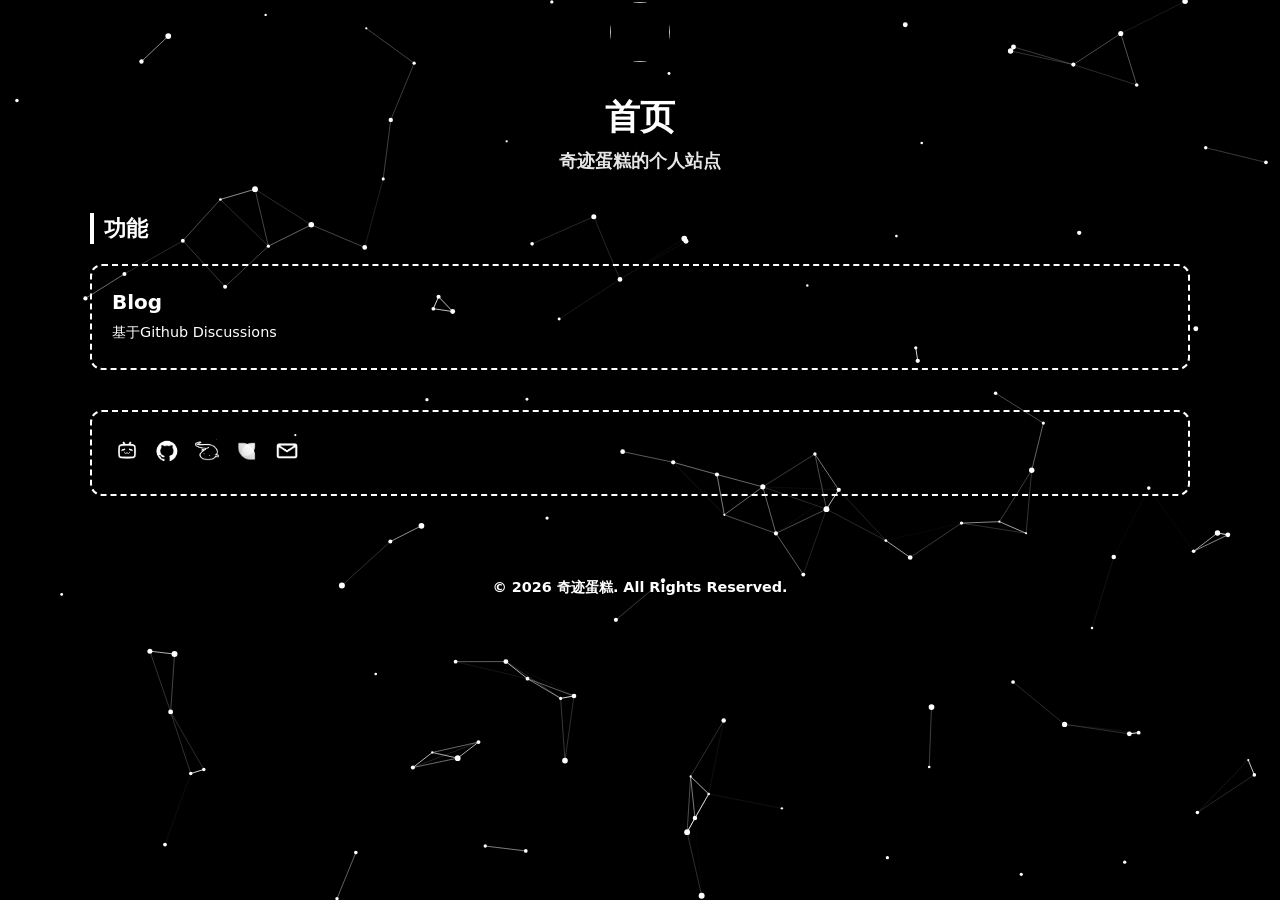
==== index.html @ 544276ec "更新文件" ====
<!doctype html>
<html lang="zh-CN">

<head>
    <meta charset="UTF-8">
    <meta name="viewport" content="width=device-width, initial-scale=1.0">
    <title>首页</title>
    <link href="css/loading.css" rel="stylesheet">
    <link href="css/base.css" rel="stylesheet">
</head>

<body>
    <div id="preloader">
        <div class="circle"></div>
    </div>
    <header class="header"><img class="header-center header-main"></header><canvas id="particleCanvas"></canvas>
    <main class="container">
        <div class="page-title">
            <h1>首页</h1>
            <p><strong>奇迹蛋糕的个人站点</strong></p>
        </div>
        <section class="card-group">
            <h2 class="group-title">功能</h2>
            <div class="card-grid"><a href="blog" class="nav-card">
                    <h3>Blog</h3>
                    <p>基于Github Discussions</p>
                </a></div>
        </section>
        <section class="nav-card">
            <div class="card-flex">
                <a href="https://b23.tv/E1e1zZM" target="_blank">
                    <img src="img/bilibili.png">
                </a>
                <a href="https://github.com/wpqppqqy" target="_blank">
                    <img src="img/github.png">
                </a>
                <a href="https://www.ifdian.net/a/wpqppqqy" target="_blank">
                    <img src="img/ifdian.png">
                </a>
                <a href="http://huaban.com/user/qmols2a9va" target="_blank">
                    <img src="img/huaban.png">
                </a>
                <a href="mailto:wpqppqqy@163.com">
                    <img src="img/mail.png">
                </a>
            </div>
        </section>
    </main>
    <footer class="footer">
        <p><strong>© 2026 奇迹蛋糕. All Rights Reserved.</strong></p>
    </footer>
    <script src="js/particle.js?id=particleCanvas"></script>
    <script src="js/animation.js"></script>
    <script src="js/loading.js"></script>
</body>

</html>
---- css/loading.css ----
@keyframes spin {
    to {
        transform: rotate(360deg)
    }
}

#preloader {
    position: fixed;
    top: 0;
    left: 0;
    width: 100vw;
    height: 100vh;
    background: #000000;
    display: flex;
    flex-direction: column;
    justify-content: center;
    align-items: center;
    z-index: 100;
    font-family: system-ui, sans-serif;
    color: #ffffff;
    transition: opacity 0.6s ease;
}

#preloader.hidden {
    opacity: 0;
    pointer-events: none
}

.circle {
    width: 80px;
    height: 80px;
    border: 10px solid #7f151515;
    border-top-color: #ffffff;
    border-radius: 50%;
    animation: spin 1s linear infinite;
    margin-bottom: 20px
}
---- css/base.css ----
* {
    margin: 0;
    padding: 0;
    box-sizing: border-box;
}

body {
    background: #000000;
    font-family: system-ui;
    min-height: 100vh;
    padding-top: 64px;
}

header.header {
    position: fixed;
    top: 0;
    left: 0;
    width: 100%;
    height: 64px;
    display: flex;
    background: transparent;
    align-items: center;
    justify-content: center;
    padding: 0 20px;
    z-index: 10;
}

.header-main {
    width: 60px;
    height: 60px;
    border-radius: 50%;
    transform: translateY(43.5vh);
    pfont-size: 1.3rem;
    font-weight: 600;
    color: #ffffff;
    text-align: center;
    opacity: 1;
    transition: all 0.3s ease;
}

.header-main.move {
    transform: none;
}

.header-main.hidden {
    opacity: 0;
    transform: translateY(-20px);
}

.header-center {
    pfont-size: 1.3rem;
    font-weight: 600;
    color: #ffffff;
    text-align: center;
    opacity: 1;
    transition: all 0.3s ease;
}

.header-center.hidden {
    opacity: 0;
    transform: translateY(-20px);
}

.container {
    max-width: 1100px;
    width: 92%;
    margin: 30px auto 60px;
}

.page-title {
    text-align: center;
    color: #ffffff;
    margin-bottom: 40px;
}

.page-title h1 {
    font-size: 2.2rem;
    margin-bottom: 8px;
}

.page-title p {
    font-size: 1.1rem;
    opacity: 0.9;
    font-weight: 300;
}

.card-group {
    margin-bottom: 40px;
}

.group-title {
    color: #ffffff;
    font-size: 1.4rem;
    margin-bottom: 20px;
    padding-left: 10px;
    border-left: 4px solid #ffffff;
}

.card-grid {
    display: grid;
    grid-template-columns: repeat(auto-fit, minmax(220px, 1fr));
    gap: 20px;
}

.card-flex {
    display: flex;
    grid-template-columns: repeat(auto-fit, minmax(220px, 1fr));
    gap: 10px;
}

.card-flex img {
    width: 30px;
    height: 30px;
    border-radius: 50%;
}

.nav-card {
    background: transparent;
    border-radius: 12px;
    padding: 24px 20px;
    text-decoration: none;
    color: #ffffff;
    cursor: pointer;
    transition: all 0.3s ease;
    border: 2px dashed #ffffff;
}

.nav-card:hover {
    transform: translateY(-6px);
}

.nav-card h3 {
    font-size: 1.25rem;
    margin-bottom: 8px;
}

.nav-card p {
    font-size: 0.9rem;
    color: #ffffff;
    line-height: 1.5;
}

footer.footer {
    position: relative;
    text-align: center;
    color: #ffffff;
    padding-bottom: 40px;
    font-size: 0.9rem;
    top: 0;
    left: 0;
    width: 100%;
    height: 64px;
    background: transparent;
    display: flex;
    flex-direction: column;
    align-items: center;
    justify-content: center;
    padding: 0 20px;
    z-index: 10;
}

@media (max-width:480px) {
    .page-title h1 {
        font-size: 1.8rem;
    }

    .card-grid {
        grid-template-columns: 1fr;
    }

    .card-flex {
        grid-template-columns: 1fr;
    }
}
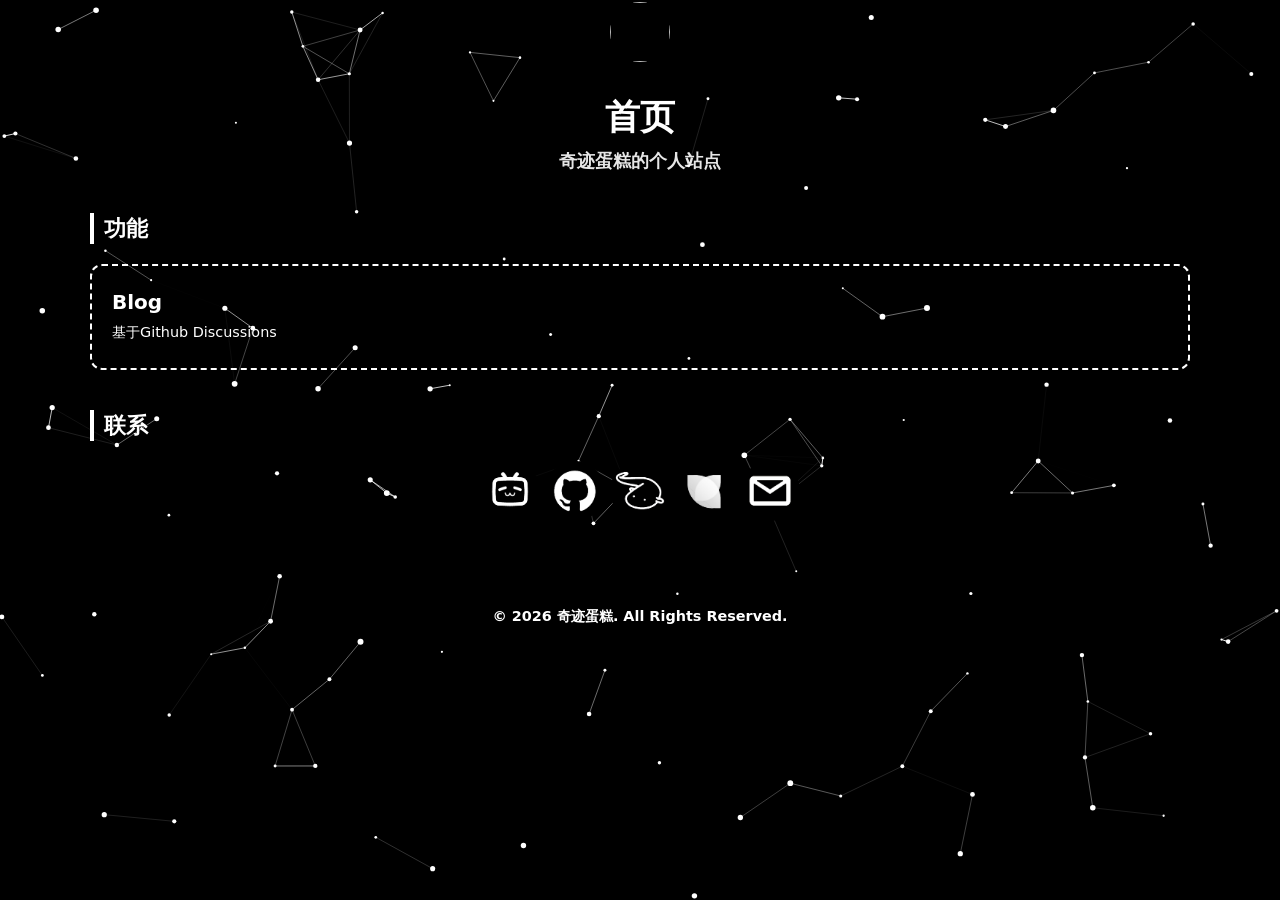
==== commit f30ca331: "更新文件" ====
--- a/index.html
+++ b/index.html
@@ -26,7 +26,8 @@
                     <p>基于Github Discussions</p>
                 </a></div>
         </section>
-        <section class="nav-card">
+        <section>
+            <h2 class="group-title">联系</h2>
             <div class="card-flex">
                 <a href="https://b23.tv/E1e1zZM" target="_blank">
                     <img src="img/bilibili.png">
--- a/css/base.css
+++ b/css/base.css
@@ -105,12 +105,14 @@
 .card-flex {
     display: flex;
     grid-template-columns: repeat(auto-fit, minmax(220px, 1fr));
-    gap: 10px;
+    gap: 5px;
+    align-items: center;
+    justify-content: center;
 }
 
 .card-flex img {
-    width: 30px;
-    height: 30px;
+    width: 60px;
+    height: 60px;
     border-radius: 50%;
 }
 
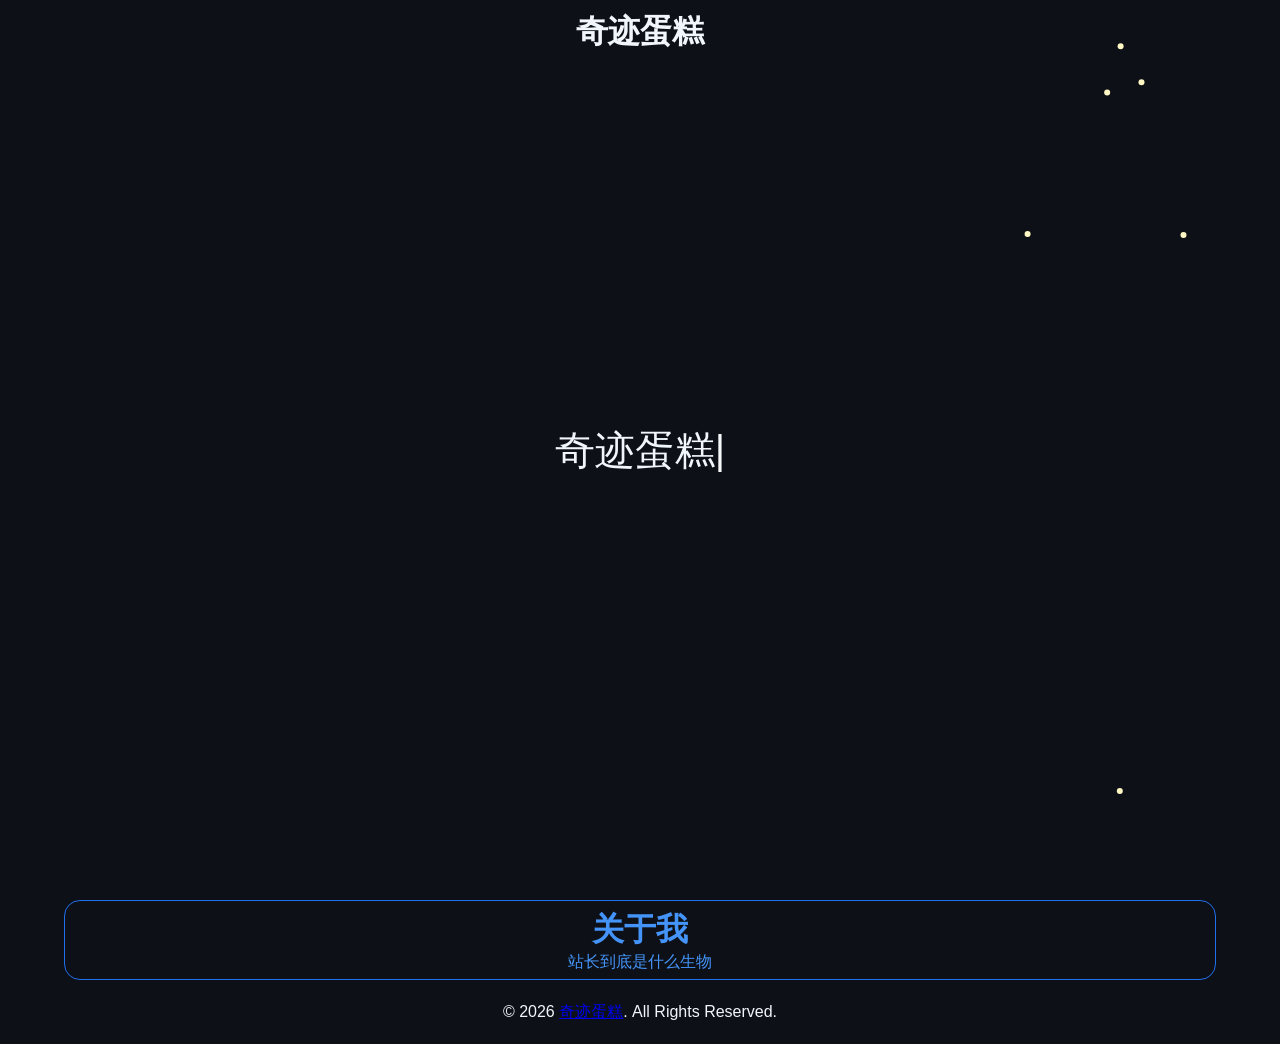
==== commit 6d37b49b: "添加极简网页主体" ====
--- a/index.html
+++ b/index.html
@@ -1,58 +1,246 @@
 <!doctype html>
 <html lang="zh-CN">
-
 <head>
     <meta charset="UTF-8">
     <meta name="viewport" content="width=device-width, initial-scale=1.0">
-    <title>首页</title>
-    <link href="css/loading.css" rel="stylesheet">
-    <link href="css/base.css" rel="stylesheet">
+    <title>奇迹蛋糕</title>
+    <style>
+        * {
+            margin: 0;
+            padding: 0;
+            box-sizing: border-box;
+        }
+        html {
+            --main-color: #0d1117;
+            --text-color: #f0f6fc;
+            --star-color: #fff8c5;
+            --type-color: #f6f8fa;
+            --header-color: transparent;
+            --footer-color: transparent;
+            --card-border-color: #1f6feb;
+            --card-title-color: #4493f8;
+            --card-text-color: #4493f8;
+            width: 100vw;
+            height: 100vh;
+            background: var(--main-color);
+            color: var(--text-color);
+            font-family: sans-serif;
+            font-size: 16px;
+        }
+        header {
+            position: fixed;
+            width: 100vw;
+            height: 4rem;
+            display: flex;
+            background: var(--header-color);
+            align-items: center;
+            justify-content: center;
+            z-index: 10;
+        }
+        .header-center {
+            color: var(--text-color);
+            text-align: center;
+        }
+        .hero {
+            width: 100vw;
+            height: 100vh;
+            display: flex;
+            flex-direction: column;
+            align-items: center;
+            justify-content: center;
+        }
+        #particleCanvas {
+            position: absolute;
+            width: 100vw;
+            height: 100vh;
+        }
+        .typewriter {
+            text-align: center;
+            font-size: 2.5rem;
+            font-weight: 500;
+            max-width: 90vw;
+            color: var(--text-color);
+        }
+        .typewriter::after {
+            content: "|";
+            color: var(--type-color);
+            animation: blink 1s infinite;
+        }
+        .content {
+            display: grid;
+            place-items: center;
+        }
+        .card {
+            display: flex;
+            flex-direction: column;
+            align-items: center;
+            justify-content: center;
+            height: 5rem;
+            width: 90vw;
+            border: 0.1rem solid var(--card-border-color);
+            border-radius: 1rem;
+            text-decoration: none;
+        }
+        .card h1 {
+            color: var(--card-title-color);
+        }
+        .card p {
+            color: var(--card-text-color);
+        }
+        footer {
+            position: relative;
+            text-align: center;
+            color: var(--text-color);
+            width: 100vw;
+            height: 4rem;
+            background: var(--footer-color);
+            display: flex;
+            flex-direction: column;
+            align-items: center;
+            justify-content: center;
+        }
+        footer.p {
+            white-space: nowrap;
+        }
+        @keyframes blink {
+            0% {
+                opacity: 1;
+            }
+            50% {
+                opacity: 0;
+            }
+        }
+        @media (max-width: 768px) {
+            html {
+                font-size: 14px;
+            }
+        }
+    </style>
 </head>
-
 <body>
-    <div id="preloader">
-        <div class="circle"></div>
-    </div>
-    <header class="header"><img class="header-center header-main"></header><canvas id="particleCanvas"></canvas>
-    <main class="container">
-        <div class="page-title">
-            <h1>首页</h1>
-            <p><strong>奇迹蛋糕的个人站点</strong></p>
+    <header>
+        <h1 class="header-center">奇迹蛋糕</h1>
+    </header>
+    <main>
+        <div class="hero">
+            <div class="typewriter"></div> <canvas id="particleCanvas"></canvas>
         </div>
-        <section class="card-group">
-            <h2 class="group-title">功能</h2>
-            <div class="card-grid"><a href="blog" class="nav-card">
-                    <h3>Blog</h3>
-                    <p>基于Github Discussions</p>
-                </a></div>
-        </section>
-        <section>
-            <h2 class="group-title">联系</h2>
-            <div class="card-flex">
-                <a href="https://b23.tv/E1e1zZM" target="_blank">
-                    <img src="img/bilibili.png">
-                </a>
-                <a href="https://github.com/wpqppqqy" target="_blank">
-                    <img src="img/github.png">
-                </a>
-                <a href="https://www.ifdian.net/a/wpqppqqy" target="_blank">
-                    <img src="img/ifdian.png">
-                </a>
-                <a href="http://huaban.com/user/qmols2a9va" target="_blank">
-                    <img src="img/huaban.png">
-                </a>
-                <a href="mailto:wpqppqqy@163.com">
-                    <img src="img/mail.png">
-                </a>
-            </div>
-        </section>
+        <div class="content"> <a class="card" href="https://wpqppqqy.github.io/wpqppqqy/">
+                <h1>关于我</h1>
+                <p>站长到底是什么生物</p> </a>
+        </div> </div>
     </main>
-    <footer class="footer">
-        <p><strong>© 2026 奇迹蛋糕. All Rights Reserved.</strong></p>
+    <footer>
+        <p>© 2026 <a href="https://wpqppqqy.github.io/">奇迹蛋糕</a>. All Rights Reserved.
+        <p>
     </footer>
-    <script src="js/particle.js?id=particleCanvas"></script>
-    <script src="js/animation.js"></script>
-    <script src="js/loading.js"></script>
+    <script>
+        const html = document.documentElement;
+        const canvas = document.getElementById('particleCanvas');
+        if (!canvas)
+            throw new Error(`Canvas element not found: ${canvasId}`);
+        const ctx = canvas.getContext('2d');
+        if (!ctx)
+            throw new Error('2D context not available');
+        let DPR = window.devicePixelRatio || 1;
+        function resizeCanvas() {
+            DPR = window.devicePixelRatio || 1;
+            const wCss = window.innerWidth;
+            const hCss = window.innerHeight;
+            canvas.style.width = wCss + 'px';
+            canvas.style.height = hCss + 'px';
+            canvas.width = Math.round(wCss * DPR);
+            canvas.height = Math.round(hCss * DPR);
+            ctx.setTransform(DPR, 0, 0, DPR, 0, 0)
+        }
+        resizeCanvas();
+        window.addEventListener('resize', resizeCanvas);
+        const maxCount = 100;
+        const speed = 5;
+        const radius = 3;
+        const color = getComputedStyle(html).getPropertyValue('--star-color').trim();
+        ;
+        let w = canvas.width / DPR;
+        let h = canvas.height / DPR;
+        const spawnRange = {
+            min: 100,
+            max: 500
+        };
+        let lastTime = 0;
+        const particles = [];
+        class Particle {
+            constructor() {
+                this.x = w;
+                this.y = (Math.random() - 0.25) * h;
+                this.v = -(Math.random() + 0.5) * speed * 2;
+                this.radius = radius
+            }
+            update() {
+                this.x += this.v;
+                this.y -= this.v
+            }
+            draw() {
+                ctx.beginPath();
+                ctx.arc(this.x, this.y, this.radius, 0, Math.PI * 2);
+                ctx.fillStyle = color;
+                ctx.fill()
+            }
+        }
+        function spawn(timestamp) {
+            const delay = Math.random() * (spawnRange.max - spawnRange.min) + spawnRange.min;
+            if (timestamp - lastTime > delay && particles.length < maxCount) {
+                particles.push(new Particle());
+                lastTime = timestamp
+            }
+        }
+        function loop(timestamp) {
+            w = canvas.width / DPR;
+            h = canvas.height / DPR;
+            ctx.clearRect(0, 0, w, h);
+            spawn(timestamp);
+            for (let i = particles.length - 1; i >= 0; i--) {
+                const p = particles[i];
+                p.update();
+                if (p.x + p.radius < 0) {
+                    particles.splice(i, 1)
+                } else {
+                    p.draw()
+                }
+            }
+            requestAnimationFrame(loop)
+        }
+        loop(0)
+    </script>
+    <script src="slogan.js"></script>
+    <script>
+        const textList = slogan.map(slogan => slogan.trim());
+        const typingSpeed = 50;
+        const deleteSpeed = 50;
+        const pauseTime = 2000;
+        const waitTime = 500;
+        let textIndex = 0;
+        let charIndex = 0;
+        const text = document.querySelector('.typewriter');
+        function typeWriter() {
+            if (charIndex < textList[textIndex].length) {
+                text.textContent += textList[textIndex].charAt(charIndex);
+                charIndex++;
+                setTimeout(typeWriter, typingSpeed)
+            } else {
+                setTimeout(deleteText, pauseTime)
+            }
+        }
+        function deleteText() {
+            if (charIndex > 0) {
+                text.textContent = textList[textIndex].substring(0, charIndex - 1);
+                charIndex--;
+                setTimeout(deleteText, deleteSpeed)
+            } else {
+                textIndex = Number.parseInt(Math.random() * textList.length);
+                setTimeout(typeWriter, waitTime)
+            }
+        }
+        window.onload = typeWriter
+    </script>
 </body>
-
-</html>+</html>
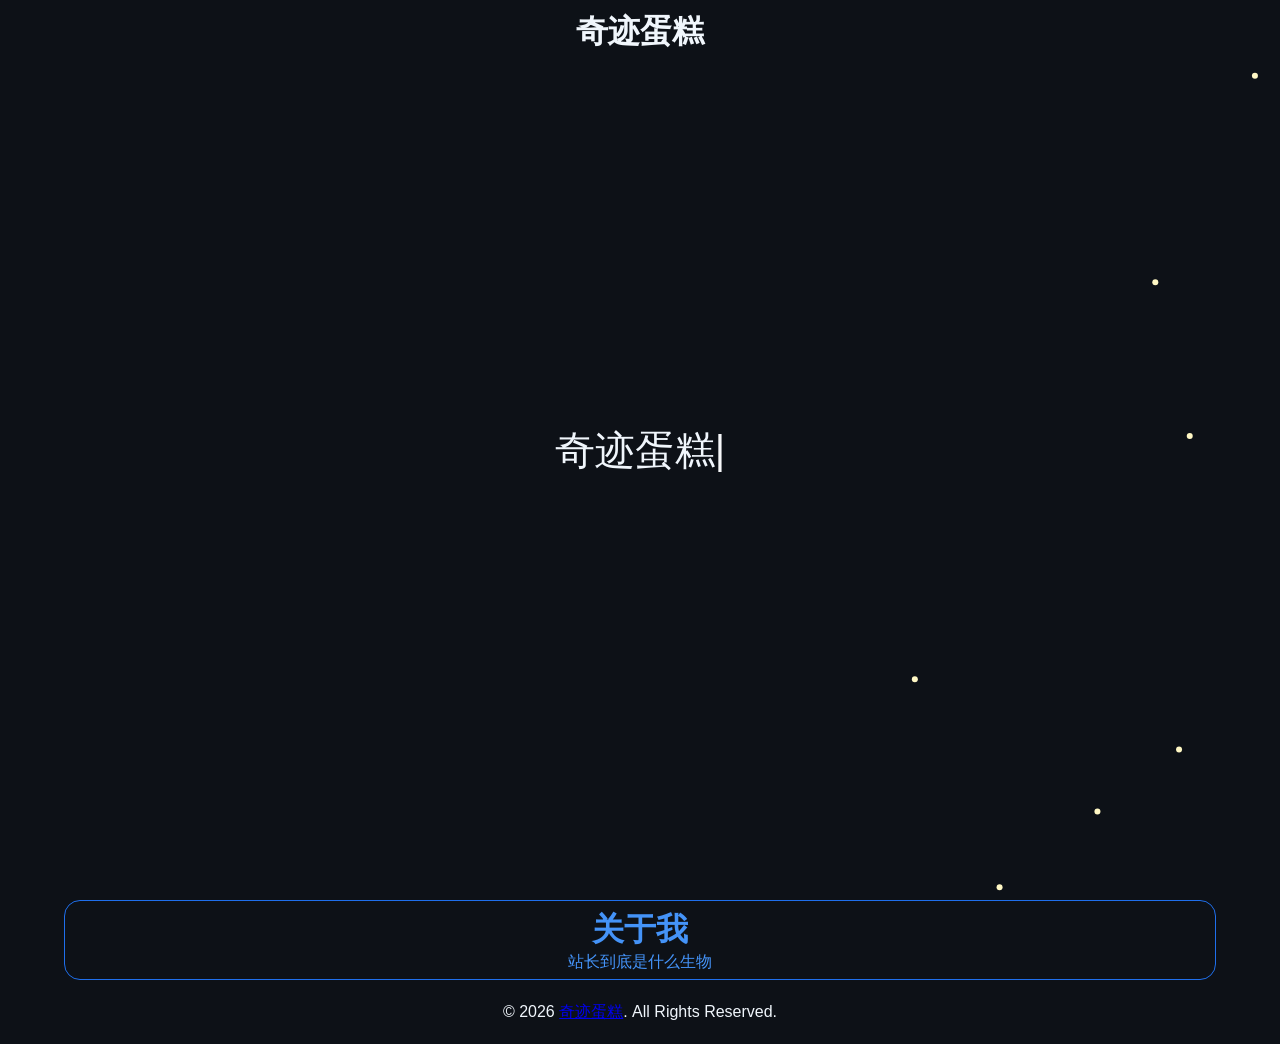
==== commit cb3b2f55: "更改光标闪烁形式" ====
--- a/index.html
+++ b/index.html
@@ -45,7 +45,6 @@
             width: 100vw;
             height: 100vh;
             display: flex;
-            flex-direction: column;
             align-items: center;
             justify-content: center;
         }
@@ -103,10 +102,10 @@
             white-space: nowrap;
         }
         @keyframes blink {
-            0% {
+            0%, 50% {
                 opacity: 1;
             }
-            50% {
+            51%, 100% {
                 opacity: 0;
             }
         }
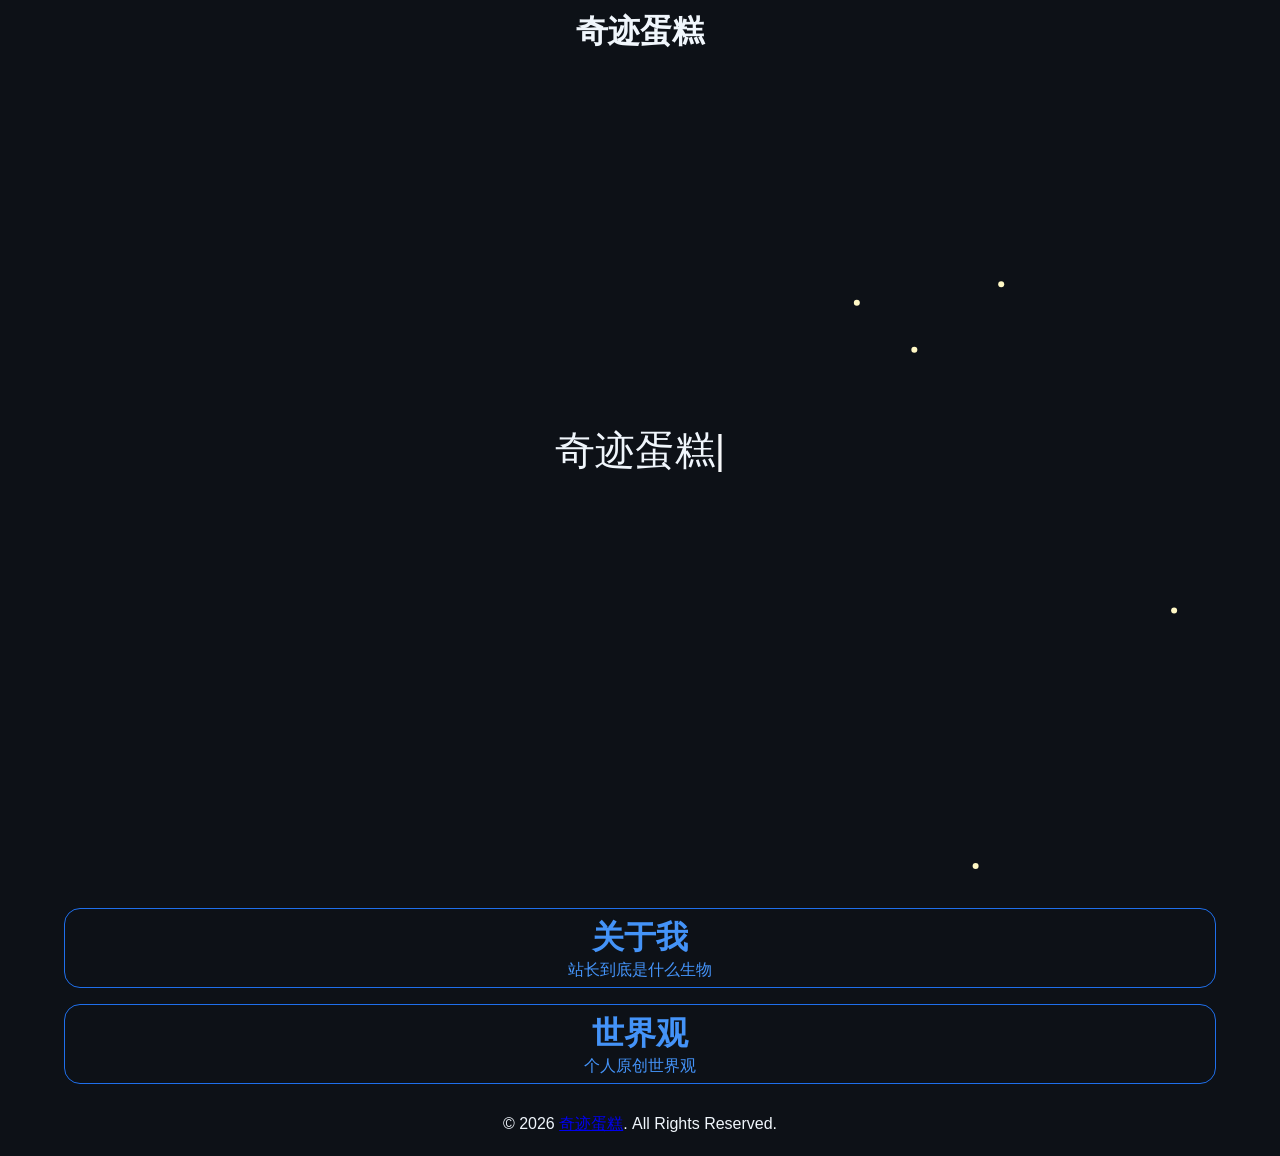
==== commit 4734bb75: "添加新的条目"世界观"" ====
--- a/index.html
+++ b/index.html
@@ -79,6 +79,7 @@
             border: 0.1rem solid var(--card-border-color);
             border-radius: 1rem;
             text-decoration: none;
+            margin: 0.5rem;
         }
         .card h1 {
             color: var(--card-title-color);
@@ -126,7 +127,9 @@
         </div>
         <div class="content"> <a class="card" href="https://wpqppqqy.github.io/wpqppqqy/">
                 <h1>关于我</h1>
-                <p>站长到底是什么生物</p> </a>
+                <p>站长到底是什么生物</p> </a> <a class="card" href="https://wpqppqqy.github.io/world/">
+                <h1>世界观</h1>
+                <p>个人原创世界观</p> </a>
         </div> </div>
     </main>
     <footer>
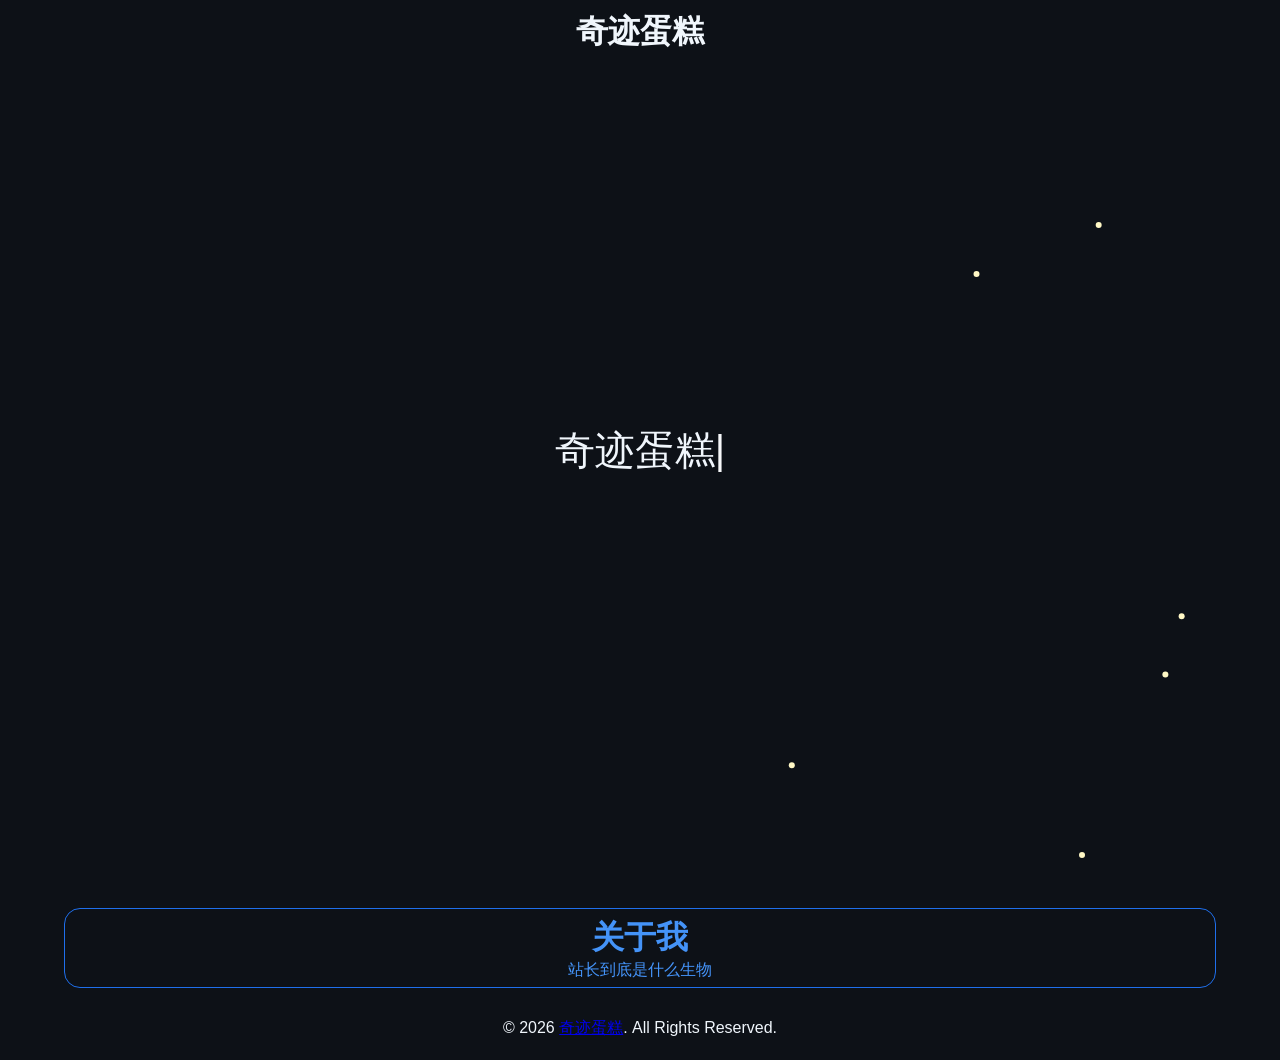
==== commit d29e3bf3: "初始化仓库并添加基础网页" ====
--- a/index.html
+++ b/index.html
@@ -127,9 +127,7 @@
         </div>
         <div class="content"> <a class="card" href="https://wpqppqqy.github.io/wpqppqqy/">
                 <h1>关于我</h1>
-                <p>站长到底是什么生物</p> </a> <a class="card" href="https://wpqppqqy.github.io/world/">
-                <h1>世界观</h1>
-                <p>个人原创世界观</p> </a>
+                <p>站长到底是什么生物</p> </a>
         </div> </div>
     </main>
     <footer>
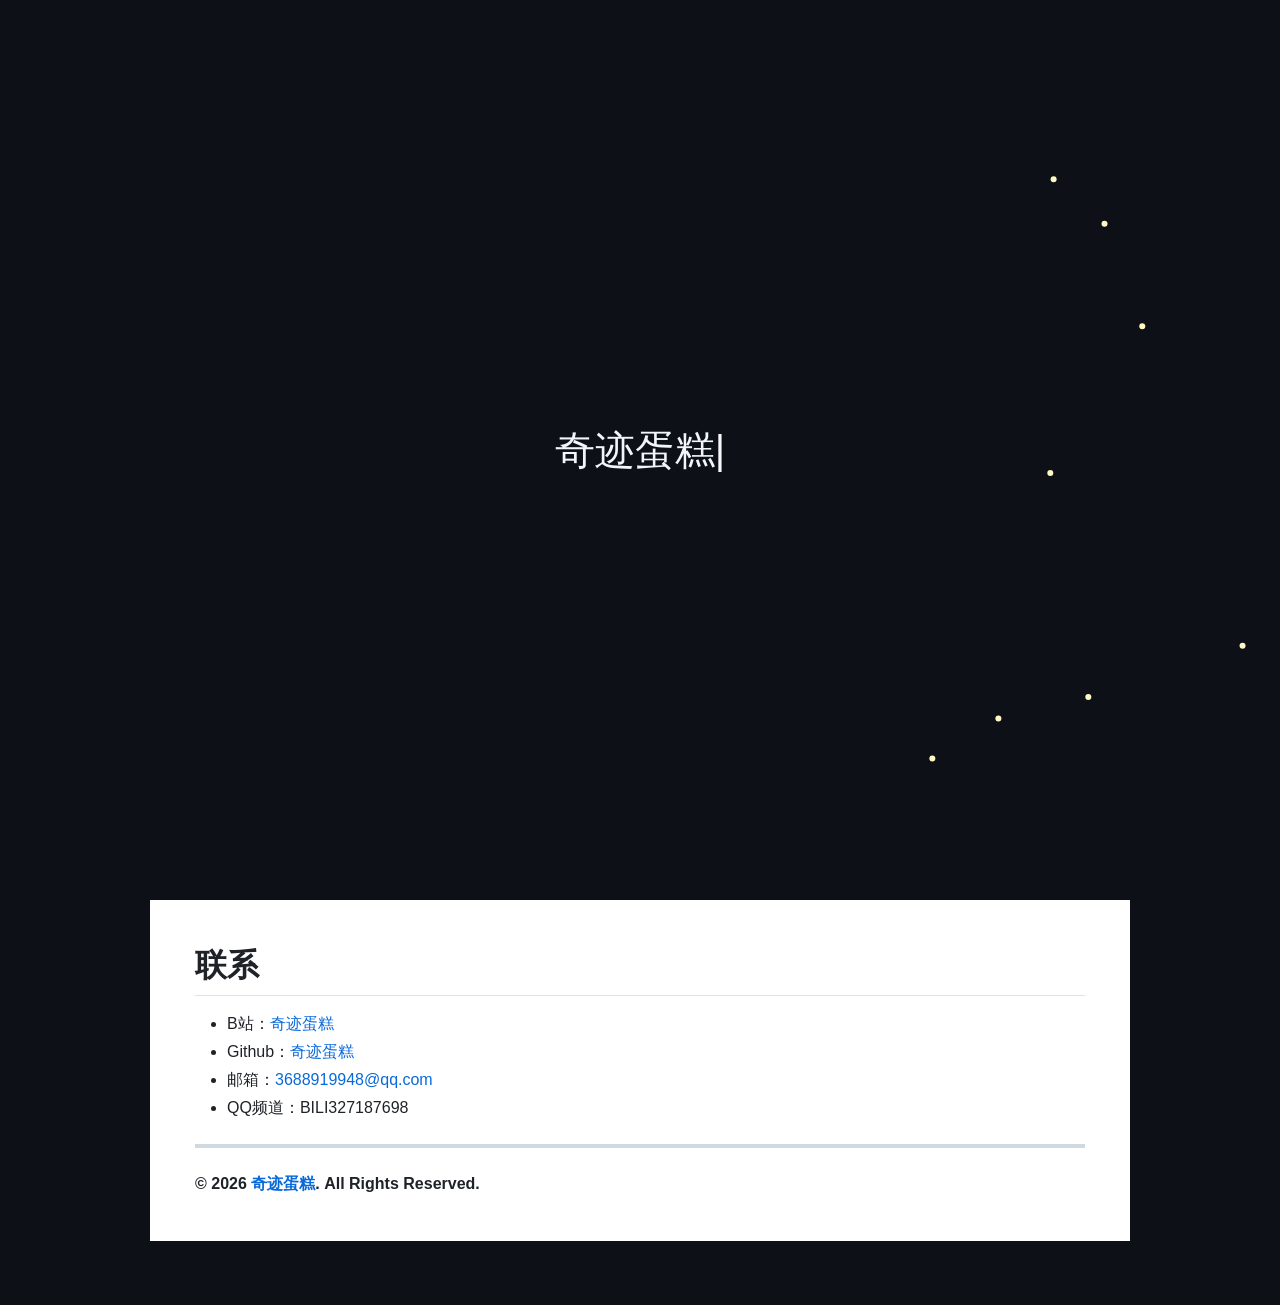
==== commit 070b455c: "更改网站" ====
--- a/index.html
+++ b/index.html
@@ -4,6 +4,8 @@
     <meta charset="UTF-8">
     <meta name="viewport" content="width=device-width, initial-scale=1.0">
     <title>奇迹蛋糕</title>
+    <link href="min.css" rel="stylesheet">
+    <script src="min.js"></script>
     <style>
         * {
             margin: 0;
@@ -33,13 +35,11 @@
             height: 4rem;
             display: flex;
             background: var(--header-color);
+            color: var(--text-color);
+            text-align: center;
             align-items: center;
             justify-content: center;
             z-index: 10;
-        }
-        .header-center {
-            color: var(--text-color);
-            text-align: center;
         }
         .hero {
             width: 100vw;
@@ -64,6 +64,13 @@
             content: "|";
             color: var(--type-color);
             animation: blink 1s infinite;
+        }
+        .markdown-body {
+            box-sizing: border-box;
+            min-width: 200px;
+            max-width: 980px;
+            margin: 0 auto;
+            padding: 45px;
         }
         .content {
             display: grid;
@@ -99,9 +106,6 @@
             align-items: center;
             justify-content: center;
         }
-        footer.p {
-            white-space: nowrap;
-        }
         @keyframes blink {
             0%, 50% {
                 opacity: 1;
@@ -114,26 +118,21 @@
             html {
                 font-size: 14px;
             }
+            .markdown-body {
+                padding: 15px;
+            }
         }
     </style>
 </head>
 <body>
-    <header>
-        <h1 class="header-center">奇迹蛋糕</h1>
-    </header>
+    <header></header>
     <main>
         <div class="hero">
             <div class="typewriter"></div> <canvas id="particleCanvas"></canvas>
         </div>
-        <div class="content"> <a class="card" href="https://wpqppqqy.github.io/wpqppqqy/">
-                <h1>关于我</h1>
-                <p>站长到底是什么生物</p> </a>
-        </div> </div>
+        <article class="markdown-body"></article>
     </main>
-    <footer>
-        <p>© 2026 <a href="https://wpqppqqy.github.io/">奇迹蛋糕</a>. All Rights Reserved.
-        <p>
-    </footer>
+    <footer></footer>
     <script>
         const html = document.documentElement;
         const canvas = document.getElementById('particleCanvas');
@@ -242,5 +241,25 @@
         }
         window.onload = typeWriter
     </script>
+    <script>
+        async function go() {
+            document.querySelector('.markdown-body').innerHTML = marked.parse(await(await fetch(new URLSearchParams(location.search).get('md') || 'README.md')).text());
+            document.querySelectorAll('.markdown-body a').forEach(
+                a => {
+                    let h = a.getAttribute('href');
+                    h && /^\/?([\w\u4e00-\u9fa5-\/]+)*\.md$/.test(h) && (a.href = `?md=${encodeURIComponent(h)}`)
+                }
+            )
+        }
+        addEventListener('DOMContentLoaded', go);
+        addEventListener(
+            'click',
+            e => {
+                let a = e.target.closest('a[href^="?md="]');
+                a && (e.preventDefault(), history.pushState({}, '', a.href), go())
+            }
+        );
+        addEventListener('popstate', go);
+    </script>
 </body>
 </html>
--- a/min.css
+++ b/min.css
@@ -0,0 +1 @@
+.markdown-body{--base-size-16:1rem;--base-size-24:1.5rem;--base-size-4:0.25rem;--base-size-40:2.5rem;--base-size-8:0.5rem;--base-text-weight-medium:500;--base-text-weight-normal:400;--base-text-weight-semibold:600;--fontStack-monospace:ui-monospace,SFMono-Regular,SF Mono,Menlo,Consolas,Liberation Mono,monospace;--fontStack-sansSerif:-apple-system,BlinkMacSystemFont,"Segoe UI","Noto Sans",Helvetica,Arial,sans-serif,"Apple Color Emoji","Segoe UI Emoji";--fgColor-accent:Highlight}@media (prefers-color-scheme:dark){.markdown-body,[data-theme=dark]{color-scheme:dark;--fgColor-accent:#4493f8;--bgColor-attention-muted:#bb800926;--bgColor-default:#0d1117;--bgColor-muted:#151b23;--bgColor-neutral-muted:#656c7633;--borderColor-accent-emphasis:#1f6feb;--borderColor-attention-emphasis:#9e6a03;--borderColor-danger-emphasis:#da3633;--borderColor-default:#3d444d;--borderColor-done-emphasis:#8957e5;--borderColor-success-emphasis:#238636;--color-prettylights-syntax-brackethighlighter-angle:#9198a1;--color-prettylights-syntax-brackethighlighter-unmatched:#f85149;--color-prettylights-syntax-carriage-return-bg:#b62324;--color-prettylights-syntax-carriage-return-text:#f0f6fc;--color-prettylights-syntax-comment:#9198a1;--color-prettylights-syntax-constant:#79c0ff;--color-prettylights-syntax-constant-other-reference-link:#a5d6ff;--color-prettylights-syntax-entity:#d2a8ff;--color-prettylights-syntax-entity-tag:#7ee787;--color-prettylights-syntax-keyword:#ff7b72;--color-prettylights-syntax-markup-bold:#f0f6fc;--color-prettylights-syntax-markup-changed-bg:#5a1e02;--color-prettylights-syntax-markup-changed-text:#ffdfb6;--color-prettylights-syntax-markup-deleted-bg:#67060c;--color-prettylights-syntax-markup-deleted-text:#ffdcd7;--color-prettylights-syntax-markup-heading:#1f6feb;--color-prettylights-syntax-markup-ignored-bg:#1158c7;--color-prettylights-syntax-markup-ignored-text:#f0f6fc;--color-prettylights-syntax-markup-inserted-bg:#033a16;--color-prettylights-syntax-markup-inserted-text:#aff5b4;--color-prettylights-syntax-markup-italic:#f0f6fc;--color-prettylights-syntax-markup-list:#f2cc60;--color-prettylights-syntax-meta-diff-range:#d2a8ff;--color-prettylights-syntax-storage-modifier-import:#f0f6fc;--color-prettylights-syntax-string:#a5d6ff;--color-prettylights-syntax-string-regexp:#7ee787;--color-prettylights-syntax-sublimelinter-gutter-mark:#3d444d;--color-prettylights-syntax-variable:#ffa657;--fgColor-attention:#d29922;--fgColor-danger:#f85149;--fgColor-default:#f0f6fc;--fgColor-done:#ab7df8;--fgColor-muted:#9198a1;--fgColor-success:#3fb950;--borderColor-muted:#3d444db3;--color-prettylights-syntax-invalid-illegal-bg:var(--bgColor-danger-muted);--color-prettylights-syntax-invalid-illegal-text:var(--fgColor-danger);--focus-outlineColor:var(--borderColor-accent-emphasis);--borderColor-neutral-muted:var(--borderColor-muted)}}@media (prefers-color-scheme:light){.markdown-body,[data-theme=light]{color-scheme:light;--fgColor-danger:#d1242f;--bgColor-attention-muted:#fff8c5;--bgColor-muted:#f6f8fa;--bgColor-neutral-muted:#818b981f;--borderColor-accent-emphasis:#0969da;--borderColor-attention-emphasis:#9a6700;--borderColor-danger-emphasis:#cf222e;--borderColor-default:#d1d9e0;--borderColor-done-emphasis:#8250df;--borderColor-success-emphasis:#1a7f37;--color-prettylights-syntax-brackethighlighter-angle:#59636e;--color-prettylights-syntax-brackethighlighter-unmatched:#82071e;--color-prettylights-syntax-carriage-return-bg:#cf222e;--color-prettylights-syntax-carriage-return-text:#f6f8fa;--color-prettylights-syntax-comment:#59636e;--color-prettylights-syntax-constant:#0550ae;--color-prettylights-syntax-constant-other-reference-link:#0a3069;--color-prettylights-syntax-entity:#6639ba;--color-prettylights-syntax-entity-tag:#0550ae;--color-prettylights-syntax-invalid-illegal-text:var(--fgColor-danger);--color-prettylights-syntax-keyword:#cf222e;--color-prettylights-syntax-markup-changed-bg:#ffd8b5;--color-prettylights-syntax-markup-changed-text:#953800;--color-prettylights-syntax-markup-deleted-bg:#ffebe9;--color-prettylights-syntax-markup-deleted-text:#82071e;--color-prettylights-syntax-markup-heading:#0550ae;--color-prettylights-syntax-markup-ignored-bg:#0550ae;--color-prettylights-syntax-markup-ignored-text:#d1d9e0;--color-prettylights-syntax-markup-inserted-bg:#dafbe1;--color-prettylights-syntax-markup-inserted-text:#116329;--color-prettylights-syntax-markup-list:#3b2300;--color-prettylights-syntax-meta-diff-range:#8250df;--color-prettylights-syntax-string:#0a3069;--color-prettylights-syntax-string-regexp:#116329;--color-prettylights-syntax-sublimelinter-gutter-mark:#818b98;--color-prettylights-syntax-variable:#953800;--fgColor-accent:#0969da;--fgColor-attention:#9a6700;--fgColor-done:#8250df;--fgColor-muted:#59636e;--fgColor-success:#1a7f37;--bgColor-default:#ffffff;--borderColor-muted:#d1d9e0b3;--color-prettylights-syntax-invalid-illegal-bg:var(--bgColor-danger-muted);--color-prettylights-syntax-markup-bold:#1f2328;--color-prettylights-syntax-markup-italic:#1f2328;--color-prettylights-syntax-storage-modifier-import:#1f2328;--fgColor-default:#1f2328;--focus-outlineColor:var(--borderColor-accent-emphasis);--borderColor-neutral-muted:var(--borderColor-muted)}}.markdown-body{-ms-text-size-adjust:100%;-webkit-text-size-adjust:100%;margin:0;font-weight:var(--base-text-weight-normal,400);color:var(--fgColor-default);background-color:var(--bgColor-default);font-family:var(--fontStack-sansSerif, -apple-system, BlinkMacSystemFont, "Segoe UI", "Noto Sans", Helvetica, Arial, sans-serif, "Apple Color Emoji", "Segoe UI Emoji");font-size:16px;line-height:1.5;word-wrap:break-word}.markdown-body a{text-decoration:underline;text-underline-offset:.2rem}.markdown-body .octicon{display:inline-block;fill:currentColor;vertical-align:text-bottom}.markdown-body h1:hover .anchor .octicon-link:before,.markdown-body h2:hover .anchor .octicon-link:before,.markdown-body h3:hover .anchor .octicon-link:before,.markdown-body h4:hover .anchor .octicon-link:before,.markdown-body h5:hover .anchor .octicon-link:before,.markdown-body h6:hover .anchor .octicon-link:before{width:16px;height:16px;content:' ';display:inline-block;background-color:currentColor;-webkit-mask-image:url("data:image/svg+xml,<svg xmlns='http://www.w3.org/2000/svg' viewBox='0 0 16 16' version='1.1' aria-hidden='true'><path fill-rule='evenodd' d='M7.775 3.275a.75.75 0 001.06 1.06l1.25-1.25a2 2 0 112.83 2.83l-2.5 2.5a2 2 0 01-2.83 0 .75.75 0 00-1.06 1.06 3.5 3.5 0 004.95 0l2.5-2.5a3.5 3.5 0 00-4.95-4.95l-1.25 1.25zm-4.69 9.64a2 2 0 010-2.83l2.5-2.5a2 2 0 012.83 0 .75.75 0 001.06-1.06 3.5 3.5 0 00-4.95 0l-2.5 2.5a3.5 3.5 0 004.95 4.95l1.25-1.25a.75.75 0 00-1.06-1.06l-1.25 1.25a2 2 0 01-2.83 0z'></path></svg>");mask-image:url("data:image/svg+xml,<svg xmlns='http://www.w3.org/2000/svg' viewBox='0 0 16 16' version='1.1' aria-hidden='true'><path fill-rule='evenodd' d='M7.775 3.275a.75.75 0 001.06 1.06l1.25-1.25a2 2 0 112.83 2.83l-2.5 2.5a2 2 0 01-2.83 0 .75.75 0 00-1.06 1.06 3.5 3.5 0 004.95 0l2.5-2.5a3.5 3.5 0 00-4.95-4.95l-1.25 1.25zm-4.69 9.64a2 2 0 010-2.83l2.5-2.5a2 2 0 012.83 0 .75.75 0 001.06-1.06 3.5 3.5 0 00-4.95 0l-2.5 2.5a3.5 3.5 0 004.95 4.95l1.25-1.25a.75.75 0 00-1.06-1.06l-1.25 1.25a2 2 0 01-2.83 0z'></path></svg>")}.markdown-body details,.markdown-body figcaption,.markdown-body figure{display:block}.markdown-body summary{display:list-item}.markdown-body [hidden]{display:none!important}.markdown-body a{background-color:rgba(0,0,0,0);color:var(--fgColor-accent);text-decoration:none}.markdown-body abbr[title]{border-bottom:none;-webkit-text-decoration:underline dotted;text-decoration:underline dotted}.markdown-body b,.markdown-body strong{font-weight:var(--base-text-weight-semibold,600)}.markdown-body dfn{font-style:italic}.markdown-body h1{margin:.67em 0;font-weight:var(--base-text-weight-semibold,600);padding-bottom:.3em;font-size:2em;border-bottom:1px solid var(--borderColor-muted)}.markdown-body mark{background-color:var(--bgColor-attention-muted);color:var(--fgColor-default)}.markdown-body small{font-size:90%}.markdown-body sub,.markdown-body sup{font-size:75%;line-height:0;position:relative;vertical-align:baseline}.markdown-body sub{bottom:-.25em}.markdown-body sup{top:-.5em}.markdown-body img{border-style:none;max-width:100%;box-sizing:content-box}.markdown-body code,.markdown-body kbd,.markdown-body pre,.markdown-body samp{font-family:monospace;font-size:1em}.markdown-body figure{margin:1em var(--base-size-40)}.markdown-body hr{box-sizing:content-box;overflow:hidden;background:rgba(0,0,0,0);border-bottom:1px solid var(--borderColor-muted);height:.25em;padding:0;margin:var(--base-size-24) 0;background-color:var(--borderColor-default);border:0}.markdown-body input{font:inherit;margin:0;overflow:visible;font-family:inherit;font-size:inherit;line-height:inherit}.markdown-body [type=button],.markdown-body [type=reset],.markdown-body [type=submit]{-webkit-appearance:button;appearance:button}.markdown-body [type=checkbox],.markdown-body [type=radio]{box-sizing:border-box;padding:0}.markdown-body [type=number]::-webkit-inner-spin-button,.markdown-body [type=number]::-webkit-outer-spin-button{height:auto}.markdown-body [type=search]::-webkit-search-cancel-button,.markdown-body [type=search]::-webkit-search-decoration{-webkit-appearance:none;appearance:none}.markdown-body ::-webkit-input-placeholder{color:inherit;opacity:.54}.markdown-body ::-webkit-file-upload-button{-webkit-appearance:button;appearance:button;font:inherit}.markdown-body a:hover{text-decoration:underline}.markdown-body ::placeholder{color:var(--fgColor-muted);opacity:1}.markdown-body hr::before{display:table;content:""}.markdown-body hr::after{display:table;clear:both;content:""}.markdown-body table{border-spacing:0;border-collapse:collapse;display:block;width:max-content;max-width:100%;overflow:auto;font-variant:tabular-nums}.markdown-body td,.markdown-body th{padding:0}.markdown-body details summary{cursor:pointer}.markdown-body [role=button]:focus,.markdown-body a:focus,.markdown-body input[type=checkbox]:focus,.markdown-body input[type=radio]:focus{outline:2px solid var(--focus-outlineColor);outline-offset:-2px;box-shadow:none}.markdown-body [role=button]:focus:not(:focus-visible),.markdown-body a:focus:not(:focus-visible),.markdown-body input[type=checkbox]:focus:not(:focus-visible),.markdown-body input[type=radio]:focus:not(:focus-visible){outline:solid 1px rgba(0,0,0,0)}.markdown-body [role=button]:focus-visible,.markdown-body a:focus-visible,.markdown-body input[type=checkbox]:focus-visible,.markdown-body input[type=radio]:focus-visible{outline:2px solid var(--focus-outlineColor);outline-offset:-2px;box-shadow:none}.markdown-body a:not([class]):focus,.markdown-body a:not([class]):focus-visible,.markdown-body input[type=checkbox]:focus,.markdown-body input[type=checkbox]:focus-visible,.markdown-body input[type=radio]:focus,.markdown-body input[type=radio]:focus-visible{outline-offset:0}.markdown-body kbd{display:inline-block;padding:var(--base-size-4);font:11px var(--fontStack-monospace, ui-monospace, SFMono-Regular, SF Mono, Menlo, Consolas, Liberation Mono, monospace);line-height:10px;color:var(--fgColor-default);vertical-align:middle;background-color:var(--bgColor-muted);border:solid 1px var(--borderColor-neutral-muted);border-bottom-color:var(--borderColor-neutral-muted);border-radius:6px;box-shadow:inset 0 -1px 0 var(--borderColor-neutral-muted)}.markdown-body h1,.markdown-body h2,.markdown-body h3,.markdown-body h4,.markdown-body h5,.markdown-body h6{margin-top:var(--base-size-24);margin-bottom:var(--base-size-16);font-weight:var(--base-text-weight-semibold,600);line-height:1.25}.markdown-body h2{font-weight:var(--base-text-weight-semibold,600);padding-bottom:.3em;font-size:1.5em;border-bottom:1px solid var(--borderColor-muted)}.markdown-body h3{font-weight:var(--base-text-weight-semibold,600);font-size:1.25em}.markdown-body h4{font-weight:var(--base-text-weight-semibold,600);font-size:1em}.markdown-body h5{font-weight:var(--base-text-weight-semibold,600);font-size:.875em}.markdown-body h6{font-weight:var(--base-text-weight-semibold,600);font-size:.85em;color:var(--fgColor-muted)}.markdown-body p{margin-top:0;margin-bottom:10px}.markdown-body blockquote{margin:0;padding:0 1em;color:var(--fgColor-muted);border-left:.25em solid var(--borderColor-default)}.markdown-body ol,.markdown-body ul{margin-top:0;margin-bottom:0;padding-left:2em}.markdown-body ol ol,.markdown-body ul ol{list-style-type:lower-roman}.markdown-body ol ol ol,.markdown-body ol ul ol,.markdown-body ul ol ol,.markdown-body ul ul ol{list-style-type:lower-alpha}.markdown-body dd{margin-left:0}.markdown-body code,.markdown-body samp,.markdown-body tt{font-family:var(--fontStack-monospace, ui-monospace, SFMono-Regular, SF Mono, Menlo, Consolas, Liberation Mono, monospace);font-size:12px}.markdown-body pre{margin-top:0;margin-bottom:0;font-family:var(--fontStack-monospace, ui-monospace, SFMono-Regular, SF Mono, Menlo, Consolas, Liberation Mono, monospace);font-size:12px;word-wrap:normal}.markdown-body .octicon{display:inline-block;overflow:visible!important;vertical-align:text-bottom;fill:currentColor}.markdown-body input::-webkit-inner-spin-button,.markdown-body input::-webkit-outer-spin-button{margin:0;appearance:none}.markdown-body .mr-2{margin-right:var(--base-size-8,8px)!important}.markdown-body::before{display:table;content:""}.markdown-body::after{display:table;clear:both;content:""}.markdown-body>:first-child{margin-top:0!important}.markdown-body>:last-child{margin-bottom:0!important}.markdown-body a:not([href]){color:inherit;text-decoration:none}.markdown-body .absent{color:var(--fgColor-danger)}.markdown-body .anchor{float:left;padding-right:var(--base-size-4);margin-left:-20px;line-height:1}.markdown-body .anchor:focus{outline:0}.markdown-body blockquote,.markdown-body details,.markdown-body dl,.markdown-body ol,.markdown-body p,.markdown-body pre,.markdown-body table,.markdown-body ul{margin-top:0;margin-bottom:var(--base-size-16)}.markdown-body blockquote>:first-child{margin-top:0}.markdown-body blockquote>:last-child{margin-bottom:0}.markdown-body h1 .octicon-link,.markdown-body h2 .octicon-link,.markdown-body h3 .octicon-link,.markdown-body h4 .octicon-link,.markdown-body h5 .octicon-link,.markdown-body h6 .octicon-link{color:var(--fgColor-default);vertical-align:middle;visibility:hidden}.markdown-body h1:hover .anchor,.markdown-body h2:hover .anchor,.markdown-body h3:hover .anchor,.markdown-body h4:hover .anchor,.markdown-body h5:hover .anchor,.markdown-body h6:hover .anchor{text-decoration:none}.markdown-body h1:hover .anchor .octicon-link,.markdown-body h2:hover .anchor .octicon-link,.markdown-body h3:hover .anchor .octicon-link,.markdown-body h4:hover .anchor .octicon-link,.markdown-body h5:hover .anchor .octicon-link,.markdown-body h6:hover .anchor .octicon-link{visibility:visible}.markdown-body h1 code,.markdown-body h1 tt,.markdown-body h2 code,.markdown-body h2 tt,.markdown-body h3 code,.markdown-body h3 tt,.markdown-body h4 code,.markdown-body h4 tt,.markdown-body h5 code,.markdown-body h5 tt,.markdown-body h6 code,.markdown-body h6 tt{padding:0 .2em;font-size:inherit}.markdown-body summary h1,.markdown-body summary h2,.markdown-body summary h3,.markdown-body summary h4,.markdown-body summary h5,.markdown-body summary h6{display:inline-block}.markdown-body summary h1 .anchor,.markdown-body summary h2 .anchor,.markdown-body summary h3 .anchor,.markdown-body summary h4 .anchor,.markdown-body summary h5 .anchor,.markdown-body summary h6 .anchor{margin-left:-40px}.markdown-body summary h1,.markdown-body summary h2{padding-bottom:0;border-bottom:0}.markdown-body ol.no-list,.markdown-body ul.no-list{padding:0;list-style-type:none}.markdown-body ol[type="a s"]{list-style-type:lower-alpha}.markdown-body ol[type="A s"]{list-style-type:upper-alpha}.markdown-body ol[type="i s"]{list-style-type:lower-roman}.markdown-body ol[type="I s"]{list-style-type:upper-roman}.markdown-body ol[type="1"]{list-style-type:decimal}.markdown-body div>ol:not([type]){list-style-type:decimal}.markdown-body ol ol,.markdown-body ol ul,.markdown-body ul ol,.markdown-body ul ul{margin-top:0;margin-bottom:0}.markdown-body li>p{margin-top:var(--base-size-16)}.markdown-body li+li{margin-top:.25em}.markdown-body dl{padding:0}.markdown-body dl dt{padding:0;margin-top:var(--base-size-16);font-size:1em;font-style:italic;font-weight:var(--base-text-weight-semibold,600)}.markdown-body dl dd{padding:0 var(--base-size-16);margin-bottom:var(--base-size-16)}.markdown-body table th{font-weight:var(--base-text-weight-semibold,600)}.markdown-body table td,.markdown-body table th{padding:6px 13px;border:1px solid var(--borderColor-default)}.markdown-body table td>:last-child{margin-bottom:0}.markdown-body table tr{background-color:var(--bgColor-default);border-top:1px solid var(--borderColor-muted)}.markdown-body table tr:nth-child(2n){background-color:var(--bgColor-muted)}.markdown-body table img{background-color:rgba(0,0,0,0)}.markdown-body img[align=right]{padding-left:20px}.markdown-body img[align=left]{padding-right:20px}.markdown-body .emoji{max-width:none;vertical-align:text-top;background-color:rgba(0,0,0,0)}.markdown-body span.frame{display:block;overflow:hidden}.markdown-body span.frame>span{display:block;float:left;width:auto;padding:7px;margin:13px 0 0;overflow:hidden;border:1px solid var(--borderColor-default)}.markdown-body span.frame span img{display:block;float:left}.markdown-body span.frame span span{display:block;padding:5px 0 0;clear:both;color:var(--fgColor-default)}.markdown-body span.align-center{display:block;overflow:hidden;clear:both}.markdown-body span.align-center>span{display:block;margin:13px auto 0;overflow:hidden;text-align:center}.markdown-body span.align-center span img{margin:0 auto;text-align:center}.markdown-body span.align-right{display:block;overflow:hidden;clear:both}.markdown-body span.align-right>span{display:block;margin:13px 0 0;overflow:hidden;text-align:right}.markdown-body span.align-right span img{margin:0;text-align:right}.markdown-body span.float-left{display:block;float:left;margin-right:13px;overflow:hidden}.markdown-body span.float-left span{margin:13px 0 0}.markdown-body span.float-right{display:block;float:right;margin-left:13px;overflow:hidden}.markdown-body span.float-right>span{display:block;margin:13px auto 0;overflow:hidden;text-align:right}.markdown-body code,.markdown-body tt{padding:.2em .4em;margin:0;font-size:85%;white-space:break-spaces;background-color:var(--bgColor-neutral-muted);border-radius:6px}.markdown-body code br,.markdown-body tt br{display:none}.markdown-body del code{text-decoration:inherit}.markdown-body samp{font-size:85%}.markdown-body pre code{font-size:100%}.markdown-body pre>code{padding:0;margin:0;word-break:normal;white-space:pre;background:rgba(0,0,0,0);border:0}.markdown-body .highlight{margin-bottom:var(--base-size-16)}.markdown-body .highlight pre{margin-bottom:0;word-break:normal}.markdown-body .highlight pre,.markdown-body pre{padding:var(--base-size-16);overflow:auto;font-size:85%;line-height:1.45;color:var(--fgColor-default);background-color:var(--bgColor-muted);border-radius:6px}.markdown-body pre code,.markdown-body pre tt{display:inline;padding:0;margin:0;overflow:visible;line-height:inherit;word-wrap:normal;background-color:rgba(0,0,0,0);border:0}.markdown-body .csv-data td,.markdown-body .csv-data th{padding:5px;overflow:hidden;font-size:12px;line-height:1;text-align:left;white-space:nowrap}.markdown-body .csv-data .blob-num{padding:10px var(--base-size-8) 9px;text-align:right;background:var(--bgColor-default);border:0}.markdown-body .csv-data tr{border-top:0}.markdown-body .csv-data th{font-weight:var(--base-text-weight-semibold,600);background:var(--bgColor-muted);border-top:0}.markdown-body [data-footnote-ref]::before{content:"["}.markdown-body [data-footnote-ref]::after{content:"]"}.markdown-body .footnotes{font-size:12px;color:var(--fgColor-muted);border-top:1px solid var(--borderColor-default)}.markdown-body .footnotes ol{padding-left:var(--base-size-16)}.markdown-body .footnotes ol ul{display:inline-block;padding-left:var(--base-size-16);margin-top:var(--base-size-16)}.markdown-body .footnotes li{position:relative}.markdown-body .footnotes li:target::before{position:absolute;top:calc(var(--base-size-8)*-1);right:calc(var(--base-size-8)*-1);bottom:calc(var(--base-size-8)*-1);left:calc(var(--base-size-24)*-1);pointer-events:none;content:"";border:2px solid var(--borderColor-accent-emphasis);border-radius:6px}.markdown-body .footnotes li:target{color:var(--fgColor-default)}.markdown-body .footnotes .data-footnote-backref g-emoji{font-family:monospace}.markdown-body .pl-c{color:var(--color-prettylights-syntax-comment)}.markdown-body .pl-c1,.markdown-body .pl-s .pl-v{color:var(--color-prettylights-syntax-constant)}.markdown-body .pl-e,.markdown-body .pl-en{color:var(--color-prettylights-syntax-entity)}.markdown-body .pl-s .pl-s1,.markdown-body .pl-smi{color:var(--color-prettylights-syntax-storage-modifier-import)}.markdown-body .pl-ent{color:var(--color-prettylights-syntax-entity-tag)}.markdown-body .pl-k{color:var(--color-prettylights-syntax-keyword)}.markdown-body .pl-pds,.markdown-body .pl-s,.markdown-body .pl-s .pl-pse .pl-s1,.markdown-body .pl-sr,.markdown-body .pl-sr .pl-cce,.markdown-body .pl-sr .pl-sra,.markdown-body .pl-sr .pl-sre{color:var(--color-prettylights-syntax-string)}.markdown-body .pl-smw,.markdown-body .pl-v{color:var(--color-prettylights-syntax-variable)}.markdown-body .pl-bu{color:var(--color-prettylights-syntax-brackethighlighter-unmatched)}.markdown-body .pl-ii{color:var(--color-prettylights-syntax-invalid-illegal-text);background-color:var(--color-prettylights-syntax-invalid-illegal-bg)}.markdown-body .pl-c2{color:var(--color-prettylights-syntax-carriage-return-text);background-color:var(--color-prettylights-syntax-carriage-return-bg)}.markdown-body .pl-sr .pl-cce{font-weight:700;color:var(--color-prettylights-syntax-string-regexp)}.markdown-body .pl-ml{color:var(--color-prettylights-syntax-markup-list)}.markdown-body .pl-mh,.markdown-body .pl-mh .pl-en,.markdown-body .pl-ms{font-weight:700;color:var(--color-prettylights-syntax-markup-heading)}.markdown-body .pl-mi{font-style:italic;color:var(--color-prettylights-syntax-markup-italic)}.markdown-body .pl-mb{font-weight:700;color:var(--color-prettylights-syntax-markup-bold)}.markdown-body .pl-md{color:var(--color-prettylights-syntax-markup-deleted-text);background-color:var(--color-prettylights-syntax-markup-deleted-bg)}.markdown-body .pl-mi1{color:var(--color-prettylights-syntax-markup-inserted-text);background-color:var(--color-prettylights-syntax-markup-inserted-bg)}.markdown-body .pl-mc{color:var(--color-prettylights-syntax-markup-changed-text);background-color:var(--color-prettylights-syntax-markup-changed-bg)}.markdown-body .pl-mi2{color:var(--color-prettylights-syntax-markup-ignored-text);background-color:var(--color-prettylights-syntax-markup-ignored-bg)}.markdown-body .pl-mdr{font-weight:700;color:var(--color-prettylights-syntax-meta-diff-range)}.markdown-body .pl-ba{color:var(--color-prettylights-syntax-brackethighlighter-angle)}.markdown-body .pl-sg{color:var(--color-prettylights-syntax-sublimelinter-gutter-mark)}.markdown-body .pl-corl{text-decoration:underline;color:var(--color-prettylights-syntax-constant-other-reference-link)}.markdown-body [role=button]:focus:not(:focus-visible),.markdown-body [role=tabpanel][tabindex="0"]:focus:not(:focus-visible),.markdown-body a:focus:not(:focus-visible),.markdown-body button:focus:not(:focus-visible),.markdown-body summary:focus:not(:focus-visible){outline:0;box-shadow:none}.markdown-body [tabindex="0"]:focus:not(:focus-visible),.markdown-body details-dialog:focus:not(:focus-visible){outline:0}.markdown-body g-emoji{display:inline-block;min-width:1ch;font-family:"Apple Color Emoji","Segoe UI Emoji","Segoe UI Symbol";font-size:1em;font-style:normal!important;font-weight:var(--base-text-weight-normal,400);line-height:1;vertical-align:-.075em}.markdown-body g-emoji img{width:1em;height:1em}.markdown-body a:has(>p,>div,>pre,>blockquote){display:block}.markdown-body a:has(>p,>div,>pre,>blockquote):not(:has(.snippet-clipboard-content,>pre)){width:fit-content}.markdown-body a:has(>p,>div,>pre,>blockquote):has(.snippet-clipboard-content,>pre):focus-visible{outline:2px solid var(--focus-outlineColor);outline-offset:2px}.markdown-body .task-list-item{list-style-type:none}.markdown-body .task-list-item label{font-weight:var(--base-text-weight-normal,400)}.markdown-body .task-list-item.enabled label{cursor:pointer}.markdown-body .task-list-item+.task-list-item{margin-top:var(--base-size-4)}.markdown-body .task-list-item .handle{display:none}.markdown-body .task-list-item-checkbox{margin:0 .2em .25em -1.4em;vertical-align:middle}.markdown-body ul:dir(rtl) .task-list-item-checkbox{margin:0 -1.6em .25em .2em}.markdown-body ol:dir(rtl) .task-list-item-checkbox{margin:0 -1.6em .25em .2em}.markdown-body .contains-task-list:focus-within .task-list-item-convert-container,.markdown-body .contains-task-list:hover .task-list-item-convert-container{display:block;width:auto;height:24px;overflow:visible;clip-path:none}.markdown-body ::-webkit-calendar-picker-indicator{filter:invert(50%)}.markdown-body .markdown-alert{padding:var(--base-size-8) var(--base-size-16);margin-bottom:var(--base-size-16);color:inherit;border-left:.25em solid var(--borderColor-default)}.markdown-body .markdown-alert>:first-child{margin-top:0}.markdown-body .markdown-alert>:last-child{margin-bottom:0}.markdown-body .markdown-alert .markdown-alert-title{display:flex;font-weight:var(--base-text-weight-medium,500);align-items:center;line-height:1}.markdown-body .markdown-alert.markdown-alert-note{border-left-color:var(--borderColor-accent-emphasis)}.markdown-body .markdown-alert.markdown-alert-note .markdown-alert-title{color:var(--fgColor-accent)}.markdown-body .markdown-alert.markdown-alert-important{border-left-color:var(--borderColor-done-emphasis)}.markdown-body .markdown-alert.markdown-alert-important .markdown-alert-title{color:var(--fgColor-done)}.markdown-body .markdown-alert.markdown-alert-warning{border-left-color:var(--borderColor-attention-emphasis)}.markdown-body .markdown-alert.markdown-alert-warning .markdown-alert-title{color:var(--fgColor-attention)}.markdown-body .markdown-alert.markdown-alert-tip{border-left-color:var(--borderColor-success-emphasis)}.markdown-body .markdown-alert.markdown-alert-tip .markdown-alert-title{color:var(--fgColor-success)}.markdown-body .markdown-alert.markdown-alert-caution{border-left-color:var(--borderColor-danger-emphasis)}.markdown-body .markdown-alert.markdown-alert-caution .markdown-alert-title{color:var(--fgColor-danger)}.markdown-body>:first-child>.heading-element:first-child{margin-top:0!important}.markdown-body .highlight pre:has(+.zeroclipboard-container){min-height:52px}
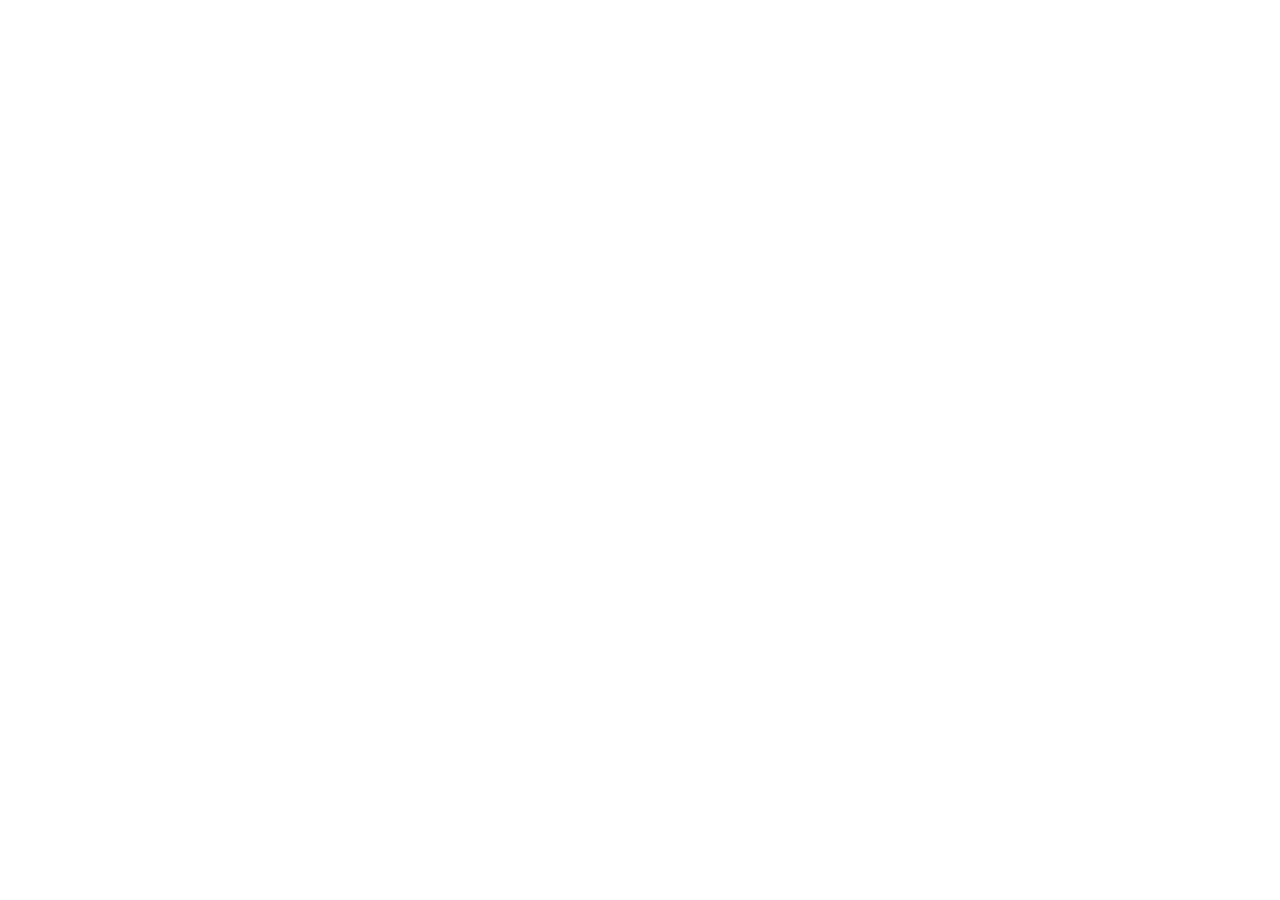
==== commit 57143abb: "移除" ====
--- a/index.html
+++ b/index.html
@@ -3,263 +3,7 @@
 <head>
     <meta charset="UTF-8">
     <meta name="viewport" content="width=device-width, initial-scale=1.0">
+    <meta http-equiv="refresh" content="0; url=https://wpqppqqy.github.io/wpqppqqy/">
     <title>奇迹蛋糕</title>
-    <link href="min.css" rel="stylesheet">
-    <script src="min.js"></script>
-    <style>
-        * {
-            margin: 0;
-            padding: 0;
-            box-sizing: border-box;
-        }
-        html {
-            --main-color: #0d1117;
-            --text-color: #f0f6fc;
-            --star-color: #fff8c5;
-            --type-color: #f6f8fa;
-            --header-color: transparent;
-            --footer-color: transparent;
-            --card-border-color: #1f6feb;
-            --card-title-color: #4493f8;
-            --card-text-color: #4493f8;
-            width: 100vw;
-            height: 100vh;
-            background: var(--main-color);
-            color: var(--text-color);
-            font-family: sans-serif;
-            font-size: 16px;
-        }
-        header {
-            position: fixed;
-            width: 100vw;
-            height: 4rem;
-            display: flex;
-            background: var(--header-color);
-            color: var(--text-color);
-            text-align: center;
-            align-items: center;
-            justify-content: center;
-            z-index: 10;
-        }
-        .hero {
-            width: 100vw;
-            height: 100vh;
-            display: flex;
-            align-items: center;
-            justify-content: center;
-        }
-        #particleCanvas {
-            position: absolute;
-            width: 100vw;
-            height: 100vh;
-        }
-        .typewriter {
-            text-align: center;
-            font-size: 2.5rem;
-            font-weight: 500;
-            max-width: 90vw;
-            color: var(--text-color);
-        }
-        .typewriter::after {
-            content: "|";
-            color: var(--type-color);
-            animation: blink 1s infinite;
-        }
-        .markdown-body {
-            box-sizing: border-box;
-            min-width: 200px;
-            max-width: 980px;
-            margin: 0 auto;
-            padding: 45px;
-        }
-        .content {
-            display: grid;
-            place-items: center;
-        }
-        .card {
-            display: flex;
-            flex-direction: column;
-            align-items: center;
-            justify-content: center;
-            height: 5rem;
-            width: 90vw;
-            border: 0.1rem solid var(--card-border-color);
-            border-radius: 1rem;
-            text-decoration: none;
-            margin: 0.5rem;
-        }
-        .card h1 {
-            color: var(--card-title-color);
-        }
-        .card p {
-            color: var(--card-text-color);
-        }
-        footer {
-            position: relative;
-            text-align: center;
-            color: var(--text-color);
-            width: 100vw;
-            height: 4rem;
-            background: var(--footer-color);
-            display: flex;
-            flex-direction: column;
-            align-items: center;
-            justify-content: center;
-        }
-        @keyframes blink {
-            0%, 50% {
-                opacity: 1;
-            }
-            51%, 100% {
-                opacity: 0;
-            }
-        }
-        @media (max-width: 768px) {
-            html {
-                font-size: 14px;
-            }
-            .markdown-body {
-                padding: 15px;
-            }
-        }
-    </style>
 </head>
-<body>
-    <header></header>
-    <main>
-        <div class="hero">
-            <div class="typewriter"></div> <canvas id="particleCanvas"></canvas>
-        </div>
-        <article class="markdown-body"></article>
-    </main>
-    <footer></footer>
-    <script>
-        const html = document.documentElement;
-        const canvas = document.getElementById('particleCanvas');
-        if (!canvas)
-            throw new Error(`Canvas element not found: ${canvasId}`);
-        const ctx = canvas.getContext('2d');
-        if (!ctx)
-            throw new Error('2D context not available');
-        let DPR = window.devicePixelRatio || 1;
-        function resizeCanvas() {
-            DPR = window.devicePixelRatio || 1;
-            const wCss = window.innerWidth;
-            const hCss = window.innerHeight;
-            canvas.style.width = wCss + 'px';
-            canvas.style.height = hCss + 'px';
-            canvas.width = Math.round(wCss * DPR);
-            canvas.height = Math.round(hCss * DPR);
-            ctx.setTransform(DPR, 0, 0, DPR, 0, 0)
-        }
-        resizeCanvas();
-        window.addEventListener('resize', resizeCanvas);
-        const maxCount = 100;
-        const speed = 5;
-        const radius = 3;
-        const color = getComputedStyle(html).getPropertyValue('--star-color').trim();
-        ;
-        let w = canvas.width / DPR;
-        let h = canvas.height / DPR;
-        const spawnRange = {
-            min: 100,
-            max: 500
-        };
-        let lastTime = 0;
-        const particles = [];
-        class Particle {
-            constructor() {
-                this.x = w;
-                this.y = (Math.random() - 0.25) * h;
-                this.v = -(Math.random() + 0.5) * speed * 2;
-                this.radius = radius
-            }
-            update() {
-                this.x += this.v;
-                this.y -= this.v
-            }
-            draw() {
-                ctx.beginPath();
-                ctx.arc(this.x, this.y, this.radius, 0, Math.PI * 2);
-                ctx.fillStyle = color;
-                ctx.fill()
-            }
-        }
-        function spawn(timestamp) {
-            const delay = Math.random() * (spawnRange.max - spawnRange.min) + spawnRange.min;
-            if (timestamp - lastTime > delay && particles.length < maxCount) {
-                particles.push(new Particle());
-                lastTime = timestamp
-            }
-        }
-        function loop(timestamp) {
-            w = canvas.width / DPR;
-            h = canvas.height / DPR;
-            ctx.clearRect(0, 0, w, h);
-            spawn(timestamp);
-            for (let i = particles.length - 1; i >= 0; i--) {
-                const p = particles[i];
-                p.update();
-                if (p.x + p.radius < 0) {
-                    particles.splice(i, 1)
-                } else {
-                    p.draw()
-                }
-            }
-            requestAnimationFrame(loop)
-        }
-        loop(0)
-    </script>
-    <script src="slogan.js"></script>
-    <script>
-        const textList = slogan.map(slogan => slogan.trim());
-        const typingSpeed = 50;
-        const deleteSpeed = 50;
-        const pauseTime = 2000;
-        const waitTime = 500;
-        let textIndex = 0;
-        let charIndex = 0;
-        const text = document.querySelector('.typewriter');
-        function typeWriter() {
-            if (charIndex < textList[textIndex].length) {
-                text.textContent += textList[textIndex].charAt(charIndex);
-                charIndex++;
-                setTimeout(typeWriter, typingSpeed)
-            } else {
-                setTimeout(deleteText, pauseTime)
-            }
-        }
-        function deleteText() {
-            if (charIndex > 0) {
-                text.textContent = textList[textIndex].substring(0, charIndex - 1);
-                charIndex--;
-                setTimeout(deleteText, deleteSpeed)
-            } else {
-                textIndex = Number.parseInt(Math.random() * textList.length);
-                setTimeout(typeWriter, waitTime)
-            }
-        }
-        window.onload = typeWriter
-    </script>
-    <script>
-        async function go() {
-            document.querySelector('.markdown-body').innerHTML = marked.parse(await(await fetch(new URLSearchParams(location.search).get('md') || 'README.md')).text());
-            document.querySelectorAll('.markdown-body a').forEach(
-                a => {
-                    let h = a.getAttribute('href');
-                    h && /^\/?([\w\u4e00-\u9fa5-\/]+)*\.md$/.test(h) && (a.href = `?md=${encodeURIComponent(h)}`)
-                }
-            )
-        }
-        addEventListener('DOMContentLoaded', go);
-        addEventListener(
-            'click',
-            e => {
-                let a = e.target.closest('a[href^="?md="]');
-                a && (e.preventDefault(), history.pushState({}, '', a.href), go())
-            }
-        );
-        addEventListener('popstate', go);
-    </script>
-</body>
 </html>
